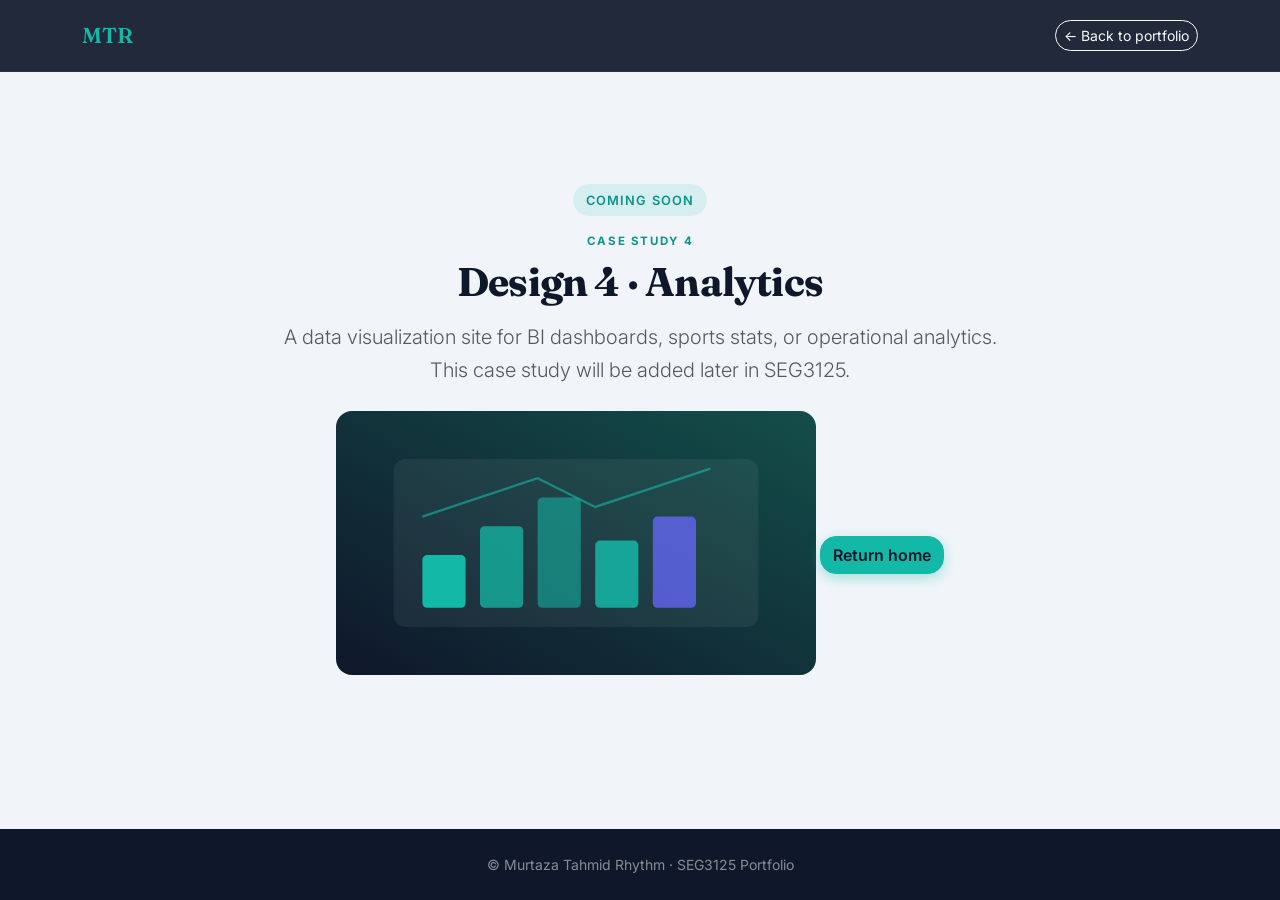
==== case-studies/analytics.html @ a4dcbc3a "version one" ====
<!DOCTYPE html>
<html lang="en">
<head>
  <meta charset="UTF-8">
  <meta name="viewport" content="width=device-width, initial-scale=1.0">
  <meta name="theme-color" content="#0f172a">
  <link rel="icon" type="image/svg+xml" href="data:image/svg+xml,%3Csvg xmlns=%27http://www.w3.org/2000/svg%27 viewBox=%270 0 64 64%27%3E%3Crect width=%2764%27 height=%2764%27 rx=%2712%27 fill=%27%230f172a%27/%3E%3Ctext x=%2732%27 y=%2740%27 text-anchor=%27middle%27 font-family=%27Inter,Arial,sans-serif%27 font-size=%2722%27 font-weight=%27700%27 fill=%27%2314b8a6%27%3EMTR%3C/text%3E%3C/svg%3E">
  <title>Design 4 · Analytics | Murtaza Tahmid Rhythm</title>
  <link rel="preconnect" href="https://fonts.googleapis.com">
  <link rel="preconnect" href="https://fonts.gstatic.com" crossorigin>
  <link href="https://fonts.googleapis.com/css2?family=Fraunces:opsz,wght@9..144,700&family=Inter:wght@400;600&display=swap" rel="stylesheet">
  <link href="https://cdn.jsdelivr.net/npm/bootstrap@5.3.3/dist/css/bootstrap.min.css" rel="stylesheet" integrity="sha384-QWTKZyjpPEjISv5WaRU9OFeRpok6YctnYmDr5pNlyT2bRjXh0JMhjY6hW+ALEwIH" crossorigin="anonymous">
  <link rel="stylesheet" href="../css/styles.css">
</head>
<body class="page-case-study">
  <header class="site-header">
    <nav class="navbar navbar-expand-lg navbar-dark" aria-label="Primary">
      <div class="container">
        <a class="navbar-brand fw-semibold" href="../index.html">MTR</a>
        <a href="../index.html#case-studies" class="btn btn-sm btn-outline-light ms-auto">← Back to portfolio</a>
      </div>
    </nav>
  </header>

  <main class="case-study-hero">
    <div class="container py-5">
      <div class="row justify-content-center">
        <div class="col-lg-8 text-center">
          <span class="coming-soon-badge">Coming soon</span>
          <p class="section-eyebrow">Case Study 4</p>
          <h1 class="display-font mb-3">Design 4 · Analytics</h1>
          <p class="lead text-muted mb-4">
            A data visualization site for BI dashboards, sports stats, or operational analytics.
            This case study will be added later in SEG3125.
          </p>
          <img src="../assets/case-analytics.svg" alt="" class="img-fluid rounded-4 mb-4" width="480">
          <a href="../index.html" class="btn btn-accent">Return home</a>
        </div>
      </div>
    </div>
  </main>

  <footer class="site-footer py-4 mt-auto">
    <div class="container text-center small">
      <p class="mb-0 text-muted">&copy; Murtaza Tahmid Rhythm · SEG3125 Portfolio</p>
    </div>
  </footer>
</body>
</html>
---- css/styles.css ----
/* SEG3125 Portfolio — Visual communication theme — polished UI */

:root {
  --color-navy: #0f172a;
  --color-navy-light: #1e293b;
  --color-slate: #64748b;
  --color-surface: #f8fafc;
  --color-surface-muted: #f1f5f9;
  --color-white: #ffffff;
  --color-accent: #14b8a6;
  --color-accent-dark: #0d9488;
  --color-accent-subtle: rgba(20, 184, 166, 0.12);
  --color-indigo: #6366f1;
  --font-display: "Fraunces", Georgia, serif;
  --font-body: "Inter", system-ui, sans-serif;
  --shadow-sm: 0 1px 3px rgba(15, 23, 42, 0.08);
  --shadow-md: 0 8px 24px rgba(15, 23, 42, 0.1);
  --shadow-lg: 0 16px 48px rgba(15, 23, 42, 0.12);
  --shadow-nav: 0 4px 24px rgba(15, 23, 42, 0.15);
  --radius-lg: 1rem;
  --radius-xl: 1.25rem;
  --section-py: 5rem;
  --content-max: 65ch;
  --glass-bg: rgba(255, 255, 255, 0.1);
  --nav-height: 72px;
  --transition: 0.22s ease;
  --workflow-gap: 1.75rem;
}

*,
*::before,
*::after {
  box-sizing: border-box;
}

html {
  scroll-behavior: smooth;
}

@media (prefers-reduced-motion: reduce) {
  html {
    scroll-behavior: auto;
  }

  *,
  *::before,
  *::after {
    animation-duration: 0.01ms !important;
    animation-iteration-count: 1 !important;
    transition-duration: 0.01ms !important;
  }

  .reveal-ready {
    opacity: 1 !important;
    transform: none !important;
  }

  .hero-scroll-cue {
    display: none !important;
  }
}

[id] {
  scroll-margin-top: calc(var(--nav-height) + 0.75rem);
}

body {
  font-family: var(--font-body);
  color: var(--color-navy);
  background: var(--color-white);
  line-height: 1.65;
  padding-top: var(--nav-height);
}

.prose-intro {
  max-width: var(--content-max);
}

.display-font {
  font-family: var(--font-display);
  font-weight: 700;
  letter-spacing: -0.02em;
}

h1.display-font,
h2.display-font {
  line-height: 1.15;
}

/* Skip link */
.skip-link {
  position: absolute;
  top: -100%;
  left: 1rem;
  z-index: 9999;
  padding: 0.75rem 1.25rem;
  background: var(--color-accent);
  color: var(--color-navy);
  font-weight: 600;
  border-radius: 0.5rem;
  text-decoration: none;
}

.skip-link:focus {
  top: 1rem;
}

/* Navbar */
.site-header .navbar {
  background: rgba(15, 23, 42, 0.92);
  backdrop-filter: blur(14px);
  -webkit-backdrop-filter: blur(14px);
  border-bottom: 1px solid rgba(255, 255, 255, 0.06);
  min-height: var(--nav-height);
  transition: padding var(--transition), box-shadow var(--transition), background-color var(--transition);
}

.navbar.scrolled {
  padding-top: 0.35rem !important;
  padding-bottom: 0.35rem !important;
  background: rgba(15, 23, 42, 0.97) !important;
  box-shadow: var(--shadow-nav);
}

.navbar-brand {
  font-family: var(--font-display);
  font-size: 1.35rem;
  color: var(--color-accent) !important;
}

.nav-link {
  font-weight: 500;
  font-size: 0.9rem;
  padding: 0.5rem 0.85rem !important;
  border-radius: 0.375rem;
  transition: color var(--transition), background var(--transition);
}

.nav-link:hover,
.nav-link:focus-visible {
  color: var(--color-accent) !important;
}

.nav-link.active {
  color: var(--color-accent) !important;
  background: rgba(20, 184, 166, 0.15);
}

/* Buttons */
.btn {
  border-radius: var(--radius-lg);
}

.btn-lg {
  border-radius: var(--radius-xl);
}

.btn-accent {
  background: var(--color-accent);
  border-color: var(--color-accent);
  color: var(--color-navy);
  font-weight: 600;
  box-shadow: 0 4px 14px rgba(20, 184, 166, 0.35);
}

.btn-accent:hover,
.btn-accent:focus-visible {
  background: var(--color-accent-dark);
  border-color: var(--color-accent-dark);
  color: var(--color-navy);
  box-shadow: 0 6px 20px rgba(20, 184, 166, 0.45);
}

.btn-outline-accent {
  border-width: 2px;
  border-color: var(--color-accent);
  color: var(--color-accent-dark);
  font-weight: 600;
}

.btn-outline-accent:hover,
.btn-outline-accent:focus-visible {
  background: var(--color-accent);
  border-color: var(--color-accent);
  color: var(--color-navy);
}

.bg-accent-subtle {
  background: var(--color-accent-subtle) !important;
}

.text-accent {
  color: var(--color-accent-dark) !important;
}

/* Hero — scale & contrast */
.hero-section {
  position: relative;
  background: linear-gradient(155deg, var(--color-navy) 0%, var(--color-navy-light) 45%, #134e4a 100%);
  color: var(--color-white);
  padding: 5rem 0 5.5rem;
  min-height: calc(100vh - var(--nav-height));
  display: flex;
  align-items: center;
  overflow: hidden;
}

.hero-mesh {
  position: absolute;
  inset: 0;
  background:
    radial-gradient(ellipse 80% 50% at 20% 40%, rgba(20, 184, 166, 0.18) 0%, transparent 55%),
    radial-gradient(ellipse 60% 40% at 85% 20%, rgba(99, 102, 241, 0.12) 0%, transparent 50%),
    radial-gradient(ellipse 50% 60% at 70% 90%, rgba(15, 118, 110, 0.25) 0%, transparent 45%);
  pointer-events: none;
}

.hero-section .container {
  position: relative;
  z-index: 1;
}

.hero-eyebrow {
  font-size: 0.8rem;
  font-weight: 600;
  text-transform: uppercase;
  letter-spacing: 0.12em;
  color: var(--color-accent);
}

.hero-title {
  font-size: clamp(2.5rem, 6vw, 4rem);
  line-height: 1.08;
  margin-bottom: 0.75rem;
}

.hero-tagline {
  font-size: 1.25rem;
  font-weight: 500;
  color: rgba(255, 255, 255, 0.9);
}

.text-secondary-light {
  color: rgba(255, 255, 255, 0.72) !important;
  max-width: 36rem;
}

.hero-visual {
  position: relative;
  height: 280px;
  max-width: 420px;
  margin-left: auto;
  margin-right: auto;
}

@media (min-width: 992px) {
  .hero-visual {
    height: 320px;
    margin-right: 0;
    margin-left: auto;
  }
}

.hero-blob {
  position: absolute;
  inset: 10% 5%;
  background: radial-gradient(circle at 30% 40%, var(--color-accent) 0%, transparent 55%),
    radial-gradient(circle at 70% 60%, #6366f1 0%, transparent 50%);
  border-radius: 40% 60% 55% 45% / 50% 45% 55% 50%;
  opacity: 0.45;
  animation: blob-float 12s ease-in-out infinite;
}

.hero-grid {
  position: absolute;
  inset: 0;
  background-image: linear-gradient(rgba(255, 255, 255, 0.04) 1px, transparent 1px),
    linear-gradient(90deg, rgba(255, 255, 255, 0.04) 1px, transparent 1px);
  background-size: 32px 32px;
  border-radius: var(--radius-lg);
  border: 1px solid rgba(255, 255, 255, 0.08);
}

@keyframes blob-float {
  0%, 100% { transform: translate(0, 0) rotate(0deg); }
  50% { transform: translate(8px, -12px) rotate(3deg); }
}

.hero-scroll-cue {
  display: inline-flex;
  align-items: center;
  justify-content: center;
  margin-top: 2.5rem;
  color: rgba(255, 255, 255, 0.45);
  text-decoration: none;
  animation: cue-bob 2.2s ease-in-out infinite;
}

.hero-scroll-cue:hover,
.hero-scroll-cue:focus-visible {
  color: var(--color-accent);
}

.hero-scroll-cue svg {
  width: 2rem;
  height: 2rem;
}

@keyframes cue-bob {
  0%, 100% { transform: translateY(0); }
  50% { transform: translateY(6px); }
}

/* Sections */
.section {
  padding: var(--section-py) 0;
}

.section-light {
  background: var(--color-white);
}

.section-muted {
  background: var(--color-surface-muted);
}

.section-accent {
  background: linear-gradient(135deg, var(--color-navy) 0%, #0f766e 100%);
}

.section-header {
  margin-bottom: 2.5rem;
  max-width: 40rem;
}

.section-header.reveal-ready {
  opacity: 0;
  transform: translateY(12px);
  transition: opacity 0.55s ease, transform 0.55s ease;
}

.section-header.reveal-ready.is-visible {
  opacity: 1;
  transform: translateY(0);
}

.section-eyebrow {
  font-size: 0.72rem;
  font-weight: 700;
  text-transform: uppercase;
  letter-spacing: 0.14em;
  color: var(--color-accent-dark);
  margin-bottom: 0.5rem;
}

.section-accent .section-eyebrow {
  color: rgba(20, 184, 166, 0.95);
}

.section-title {
  font-size: clamp(1.75rem, 4vw, 2.35rem);
  margin-bottom: 0.5rem;
  color: var(--color-navy);
}

.section-accent .section-title {
  color: var(--color-white);
}

.section-lead {
  font-size: 1.05rem;
  color: var(--color-slate);
  margin-bottom: 0;
}

/* About card */
.about-card {
  position: relative;
  background: var(--color-surface);
  border: 1px solid rgba(15, 23, 42, 0.07);
  box-shadow: var(--shadow-sm);
  padding-left: 1.25rem !important;
}

.about-card::before {
  content: "";
  position: absolute;
  left: 0;
  top: 1.25rem;
  bottom: 1.25rem;
  width: 4px;
  border-radius: 4px;
  background: linear-gradient(180deg, var(--color-accent), var(--color-accent-dark));
}

.skill-group-label {
  font-size: 0.65rem;
  font-weight: 700;
  text-transform: uppercase;
  letter-spacing: 0.1em;
  color: var(--color-slate);
  margin-bottom: 0.5rem;
  margin-top: 0.25rem;
}

.skill-group-label:first-of-type {
  margin-top: 0;
}

.skill-badge {
  background: var(--color-white);
  color: var(--color-navy);
  border: 1px solid rgba(15, 23, 42, 0.1);
  font-weight: 500;
  font-size: 0.8rem;
  padding: 0.45em 0.75em;
  transition: transform var(--transition), box-shadow var(--transition), border-color var(--transition);
}

.skill-badge:hover {
  transform: translateY(-2px);
  box-shadow: var(--shadow-sm);
  border-color: rgba(20, 184, 166, 0.35);
}

/* Cards */
.experience-card,
.project-card,
.contact-card {
  transition: transform var(--transition), box-shadow var(--transition), border-color var(--transition);
}

.experience-card:hover,
.project-card:hover,
.contact-card:hover {
  transform: translateY(-4px);
  box-shadow: var(--shadow-lg) !important;
}

.experience-card {
  border: 1px solid rgba(15, 23, 42, 0.06) !important;
  overflow: hidden;
}

.experience-card-stripe {
  height: 4px;
  width: 100%;
}

.experience-card-stripe--teal {
  background: linear-gradient(90deg, var(--color-accent), var(--color-accent-dark));
}

.experience-card-stripe--indigo {
  background: linear-gradient(90deg, var(--color-indigo), #4f46e5);
}

.experience-card-head {
  display: flex;
  align-items: flex-start;
  gap: 1rem;
}

.experience-avatar {
  flex-shrink: 0;
  width: 2.75rem;
  height: 2.75rem;
  border-radius: var(--radius-lg);
  display: flex;
  align-items: center;
  justify-content: center;
  font-weight: 800;
  font-size: 0.8rem;
  color: var(--color-white);
  letter-spacing: 0.02em;
}

.experience-avatar--teal {
  background: linear-gradient(135deg, var(--color-accent-dark), var(--color-navy-light));
}

.experience-avatar--indigo {
  background: linear-gradient(135deg, var(--color-indigo), #4338ca);
}

.date-pill {
  font-size: 0.75rem;
  font-weight: 600;
  padding: 0.35em 0.75em;
  border-radius: 2rem;
  border: 1px solid rgba(15, 23, 42, 0.15);
  background: var(--color-white);
  color: var(--color-navy);
  white-space: nowrap;
}

.experience-bullets {
  margin: 0;
  padding-left: 1.15rem;
  font-size: 0.95rem;
  line-height: 1.55;
}

.experience-bullets li {
  margin-bottom: 0.4rem;
}

.experience-bullets li:last-child {
  margin-bottom: 0;
}

/* Project cards */
.project-card {
  border: 1px solid rgba(15, 23, 42, 0.08) !important;
  overflow: hidden;
  display: flex;
  flex-direction: column;
}

.project-card:hover {
  border-color: rgba(20, 184, 166, 0.45) !important;
  box-shadow: 0 12px 40px rgba(15, 23, 42, 0.12), 0 0 0 1px rgba(20, 184, 166, 0.2) !important;
}

.project-card-header {
  display: flex;
  align-items: stretch;
  min-height: 5.5rem;
  background: linear-gradient(135deg, var(--color-navy) 0%, #1e3a5f 60%, #134e4a 100%);
  position: relative;
}

.project-card-header--air {
  background: linear-gradient(135deg, #1e1b4b 0%, var(--color-navy-light) 55%, #312e81 100%);
}

.project-card-header-thumb {
  width: 7rem;
  flex-shrink: 0;
  object-fit: cover;
  opacity: 0.95;
}

.project-card-header-body {
  flex: 1;
  padding: 1rem 1.15rem;
  display: flex;
  flex-direction: column;
  justify-content: center;
}

.project-card-header-body .badge {
  align-self: flex-start;
}

.project-card-header-body .card-title {
  color: var(--color-white);
  margin-bottom: 0.15rem;
  font-size: 1.15rem;
}

.project-card-header-body .text-muted {
  color: rgba(255, 255, 255, 0.65) !important;
  font-size: 0.85rem;
}

.project-card .card-body {
  flex: 1;
}

.project-card-footer {
  padding: 1rem 1.25rem 1.15rem;
  border-top: 1px solid rgba(15, 23, 42, 0.07);
  background: var(--color-surface);
}

.demo-link {
  display: inline-flex;
  align-items: center;
  gap: 0.5rem;
  font-weight: 600;
  font-size: 0.9rem;
  color: var(--color-accent-dark);
  text-decoration: none;
  transition: color var(--transition), gap var(--transition);
}

.demo-link:hover,
.demo-link:focus-visible {
  color: var(--color-navy);
  gap: 0.65rem;
}

.demo-link svg {
  flex-shrink: 0;
}

.contact-card {
  background: var(--color-white);
  border: 1px solid rgba(15, 23, 42, 0.06);
  box-shadow: var(--shadow-sm);
}

.contact-chips {
  display: flex;
  flex-direction: column;
  gap: 0.75rem;
  max-width: 28rem;
  margin-left: auto;
  margin-right: auto;
}

.contact-chip {
  display: flex;
  align-items: center;
  gap: 1rem;
  min-height: 48px;
  padding: 0.65rem 1rem;
  border-radius: var(--radius-lg);
  border: 1px solid rgba(15, 23, 42, 0.1);
  background: var(--color-surface);
  text-decoration: none;
  color: inherit;
  text-align: left;
  transition: border-color var(--transition), background var(--transition), transform var(--transition);
}

.contact-chip:hover,
.contact-chip:focus-visible {
  border-color: rgba(20, 184, 166, 0.45);
  background: var(--color-white);
  transform: translateY(-2px);
}

.contact-chip-icon {
  flex-shrink: 0;
  width: 2.5rem;
  height: 2.5rem;
  border-radius: 0.75rem;
  background: var(--color-accent-subtle);
  color: var(--color-accent-dark);
  display: flex;
  align-items: center;
  justify-content: center;
}

.contact-chip-icon svg {
  width: 1.15rem;
  height: 1.15rem;
}

.contact-chip-text {
  display: flex;
  flex-direction: column;
  gap: 0.1rem;
  min-width: 0;
}

.contact-chip-label {
  font-size: 0.7rem;
  font-weight: 700;
  text-transform: uppercase;
  letter-spacing: 0.06em;
  color: var(--color-slate);
}

.contact-chip-value {
  font-weight: 600;
  font-size: 0.95rem;
  color: var(--color-navy);
  word-break: break-word;
}

.reveal-card {
  opacity: 0;
  transform: translateY(14px);
  transition: opacity 0.5s ease, transform 0.5s ease;
}

.reveal-card.is-visible {
  opacity: 1;
  transform: translateY(0);
}

@media (prefers-reduced-motion: reduce) {
  .reveal-card {
    opacity: 1;
    transform: none;
  }
}

/* Case study cards */
.case-img {
  object-fit: cover;
  height: 160px;
  background: var(--color-surface-muted);
  transition: transform 0.45s ease;
}

.case-card:hover .case-img {
  transform: scale(1.04);
}

.case-card {
  overflow: hidden;
  border: 1px solid rgba(15, 23, 42, 0.07) !important;
}

.case-card-link {
  text-decoration: none;
  color: inherit;
  display: flex;
  flex-direction: column;
  height: 100%;
  border-radius: var(--radius-lg);
  transition: transform var(--transition), box-shadow var(--transition), border-color var(--transition);
}

.case-card-link:hover,
.case-card-link:focus-visible {
  transform: translateY(-4px);
  box-shadow: var(--shadow-lg) !important;
  border-color: rgba(20, 184, 166, 0.35) !important;
  color: inherit;
}

.case-card-link:focus-visible {
  outline: 2px solid var(--color-accent);
  outline-offset: 3px;
}

.case-card-footer {
  margin-top: auto;
  padding-top: 0.25rem;
  font-weight: 600;
  font-size: 0.875rem;
  color: var(--color-accent-dark);
  display: flex;
  align-items: center;
  gap: 0.35rem;
}

.case-card-link:hover .case-card-footer {
  gap: 0.5rem;
}

/* Workflow chart — four steps only, CSS connectors */
.workflow-chart {
  list-style: none;
  padding: 0;
  margin: 0;
  display: flex;
  flex-direction: column;
  align-items: stretch;
  gap: 0;
}

.workflow-step {
  position: relative;
  width: 100%;
  max-width: 24rem;
  margin-left: auto;
  margin-right: auto;
}

.workflow-step-card {
  position: relative;
  padding: 1.75rem 1.35rem 1.35rem;
  padding-top: 2.35rem;
  background: var(--glass-bg);
  backdrop-filter: blur(10px);
  -webkit-backdrop-filter: blur(10px);
  border-radius: var(--radius-xl);
  border: 1px solid rgba(255, 255, 255, 0.18);
  min-height: 9.5rem;
  text-align: center;
  box-shadow: 0 8px 32px rgba(0, 0, 0, 0.15);
  transition: transform var(--transition), border-color var(--transition), box-shadow var(--transition);
}

.workflow-step-card:hover {
  transform: scale(1.02);
  border-color: rgba(20, 184, 166, 0.45);
  box-shadow: 0 12px 40px rgba(0, 0, 0, 0.2);
}

@media (prefers-reduced-motion: reduce) {
  .workflow-step-card:hover {
    transform: none;
  }
}

.workflow-num {
  position: absolute;
  top: -0.9rem;
  left: 50%;
  transform: translateX(-50%);
  width: 2rem;
  height: 2rem;
  display: flex;
  align-items: center;
  justify-content: center;
  background: var(--color-accent);
  color: var(--color-navy);
  font-weight: 700;
  font-size: 0.85rem;
  border-radius: 50%;
  box-shadow: 0 4px 12px rgba(0, 0, 0, 0.25);
}

.workflow-step-card strong {
  display: block;
  color: var(--color-white);
  margin-bottom: 0.5rem;
  font-size: 1.05rem;
}

.workflow-step-card p {
  font-size: 0.875rem;
  color: rgba(255, 255, 255, 0.75);
  margin-bottom: 0;
  line-height: 1.5;
}

.workflow-step:not(:last-child)::after {
  display: block;
  text-align: center;
  color: rgba(255, 255, 255, 0.5);
  font-size: 1.35rem;
  line-height: 1;
  padding: 0.65rem 0;
  content: "\2193";
}

@media (min-width: 992px) {
  .workflow-chart {
    flex-direction: row;
    align-items: stretch;
    justify-content: center;
    gap: var(--workflow-gap);
    max-width: 100%;
  }

  .workflow-step {
    flex: 1;
    max-width: none;
    min-width: 0;
    margin-left: 0;
    margin-right: 0;
  }

  .workflow-step:not(:last-child)::after {
    position: absolute;
    top: 50%;
    right: calc(-0.5 * var(--workflow-gap) - 0.5rem);
    transform: translateY(-50%);
    padding: 0;
    content: "\2192";
    font-size: 1.1rem;
    width: var(--workflow-gap);
    pointer-events: none;
  }

  .workflow-step-card {
    min-height: 11rem;
  }
}

/* Contact list legacy (subpages if any) */
.contact-list a {
  color: var(--color-navy);
  font-weight: 500;
  text-decoration: none;
  display: inline-block;
  padding: 0.35rem 0;
}

.contact-list a:hover,
.contact-list a:focus-visible {
  color: var(--color-accent-dark);
  text-decoration: underline;
}

/* Footer */
.site-footer {
  background: var(--color-navy);
  color: rgba(255, 255, 255, 0.5);
}

.site-footer .text-muted {
  color: rgba(255, 255, 255, 0.5) !important;
}

/* Case study subpages */
body.page-case-study {
  padding-top: 0;
}

.page-case-study {
  min-height: 100vh;
  display: flex;
  flex-direction: column;
}

.page-case-study .site-header .navbar {
  position: relative;
}

.case-study-hero {
  background: var(--color-surface-muted);
  padding: 4rem 0;
  flex: 1;
}

.coming-soon-badge {
  display: inline-block;
  padding: 0.35rem 0.85rem;
  background: var(--color-accent-subtle);
  color: var(--color-accent-dark);
  font-size: 0.8rem;
  font-weight: 600;
  text-transform: uppercase;
  letter-spacing: 0.08em;
  border-radius: 2rem;
  margin-bottom: 1rem;
}

/* Focus visible */
a:focus-visible,
button:focus-visible {
  outline: 2px solid var(--color-accent);
  outline-offset: 3px;
}

/* Responsive */
@media (max-width: 991.98px) {
  .hero-section {
    min-height: auto;
    padding: 4rem 0 4.5rem;
  }

  .section {
    padding: 3.5rem 0;
  }
}
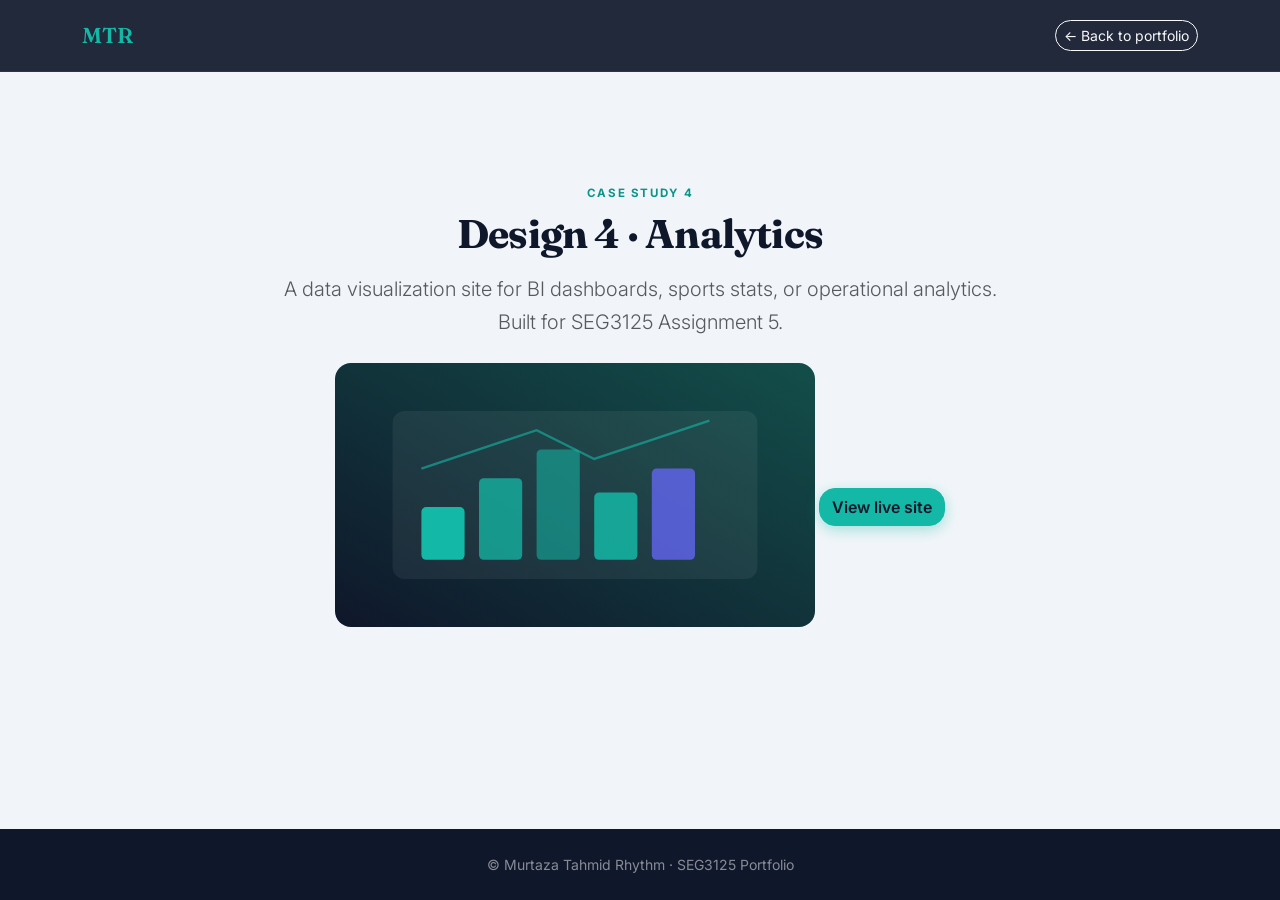
==== commit 57c31582: "analytics page updated" ====
--- a/case-studies/analytics.html
+++ b/case-studies/analytics.html
@@ -26,15 +26,14 @@
     <div class="container py-5">
       <div class="row justify-content-center">
         <div class="col-lg-8 text-center">
-          <span class="coming-soon-badge">Coming soon</span>
           <p class="section-eyebrow">Case Study 4</p>
           <h1 class="display-font mb-3">Design 4 · Analytics</h1>
           <p class="lead text-muted mb-4">
             A data visualization site for BI dashboards, sports stats, or operational analytics.
-            This case study will be added later in SEG3125.
+            Built for SEG3125 Assignment 5.
           </p>
           <img src="../assets/case-analytics.svg" alt="" class="img-fluid rounded-4 mb-4" width="480">
-          <a href="../index.html" class="btn btn-accent">Return home</a>
+          <a href="https://murtazarhythm.github.io/SEG3125-Assignment-5/" class="btn btn-accent" target="_blank" rel="noopener noreferrer">View live site</a>
         </div>
       </div>
     </div>
--- a/css/styles.css
+++ b/css/styles.css
@@ -469,18 +469,18 @@
   display: flex;
   align-items: center;
   justify-content: center;
-  font-weight: 800;
-  font-size: 0.8rem;
-  color: var(--color-white);
-  letter-spacing: 0.02em;
-}
-
-.experience-avatar--teal {
-  background: linear-gradient(135deg, var(--color-accent-dark), var(--color-navy-light));
-}
-
-.experience-avatar--indigo {
-  background: linear-gradient(135deg, var(--color-indigo), #4338ca);
+  overflow: hidden;
+  background: var(--color-white);
+  border: 1px solid rgba(15, 23, 42, 0.08);
+  padding: 0.3rem;
+  box-shadow: var(--shadow-sm);
+}
+
+.experience-avatar-img {
+  width: 100%;
+  height: 100%;
+  object-fit: contain;
+  display: block;
 }
 
 .date-pill {
